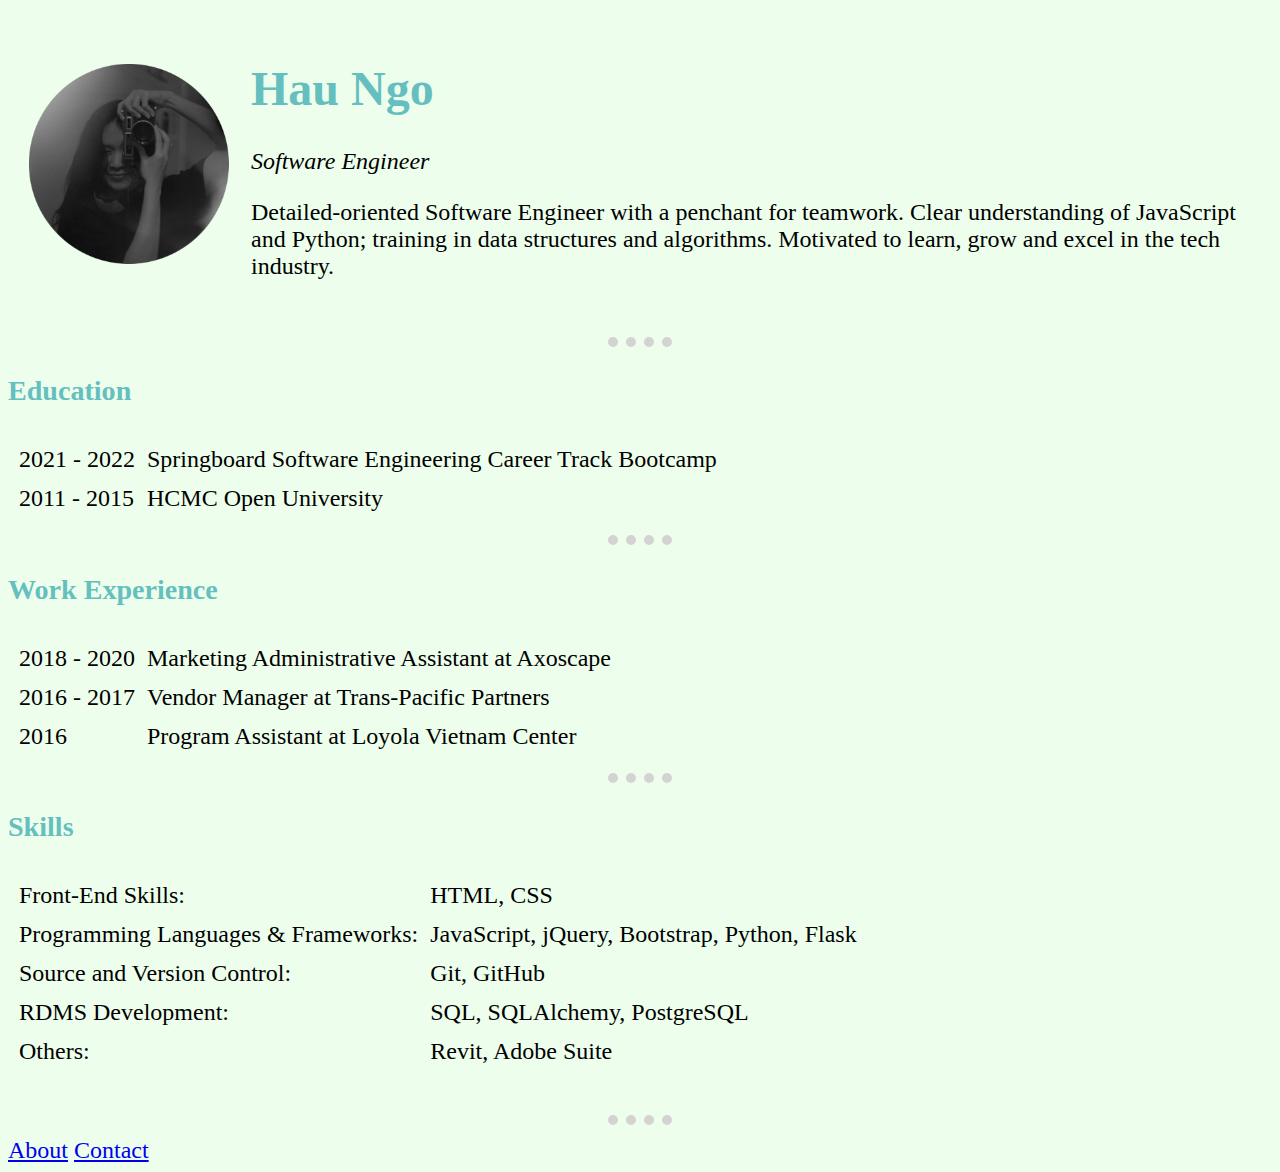
==== index.html @ a125e0e8 "updated resume" ====
<!DOCTYPE html>
<html lang="en">
<head>
    <meta charset="UTF-8">
    <meta http-equiv="X-UA-Compatible" content="IE=edge">
    <meta name="viewport" content="width=device-width, initial-scale=1.0">
    <title>Hau's Resume</title>
    <link rel="stylesheet" href="css/style.css">
</head>
<body>
    <table cellspacing="20">
        <tr>
            <td>
                <img src="images/hau-ngo.png" alt="Hau_profile_pic">
            </td>
            <td>
                <h1>Hau Ngo</h1>
                <p><em>Software Engineer</em></p>
                <p>Detailed-oriented Software Engineer with a penchant for teamwork. Clear understanding of JavaScript and Python; training in data structures and algorithms. Motivated to learn, grow and excel in the tech industry.</p>
            </td>
        </tr>
    </table>
    <hr>
    <h3>Education</h3>
    <table cellspacing="10">
        <tr>
            <td>2021 - 2022</td>
            <td>Springboard Software Engineering Career Track Bootcamp</td>
        </tr>
        <tr>
            <td>2011 - 2015</td>
            <td>HCMC Open University</td>
        </tr>
    </table>
    <hr>
    <h3>Work Experience</h3>
    <table cellspacing="10">
        <tr>
            <td>2018 - 2020</td>
            <td>Marketing Administrative Assistant at Axoscape</td>
        </tr>
        <tr>
            <td>2016 - 2017</td>
            <td>Vendor Manager at Trans-Pacific Partners</td>
        </tr>
        <tr>
            <td>2016</td>
            <td>Program Assistant at Loyola Vietnam Center</td>
        </tr>
    </table>
    <hr>
    <h3>Skills</h3>
    <table cellspacing="10">
        <tr>
            <td>Front-End Skills:</td>
            <td>HTML, CSS</td>
        </tr>
        <tr>
            <td>Programming Languages & Frameworks:</td>
            <td>JavaScript, jQuery, Bootstrap, Python, Flask</td>
        </tr>
        <tr>
            <td>Source and Version Control:</td>
            <td>Git, GitHub</td>
        </tr>
        <tr>
            <td>RDMS Development:</td>
            <td>SQL, SQLAlchemy, PostgreSQL</td>
        </tr>
        <tr>
            <td>Others:</td>
            <td>Revit, Adobe Suite</td>
        </tr>
    </table>
    <br>
    <hr>

    <a href="myhobbies.html">About</a>
    <a href="contact.html">Contact</a>
</body>
</html>
---- css/style.css ----
body {
    background-color: #edffec;
    font-size: 1.5rem;
}

hr {
    border-style: none none dotted;
    border-color: lightgrey;
    border-width: 10px;;
    width: 5%;
}

h1 {
    color: #66bfbf;
}

h3 {
    color: #66bfbf;
}
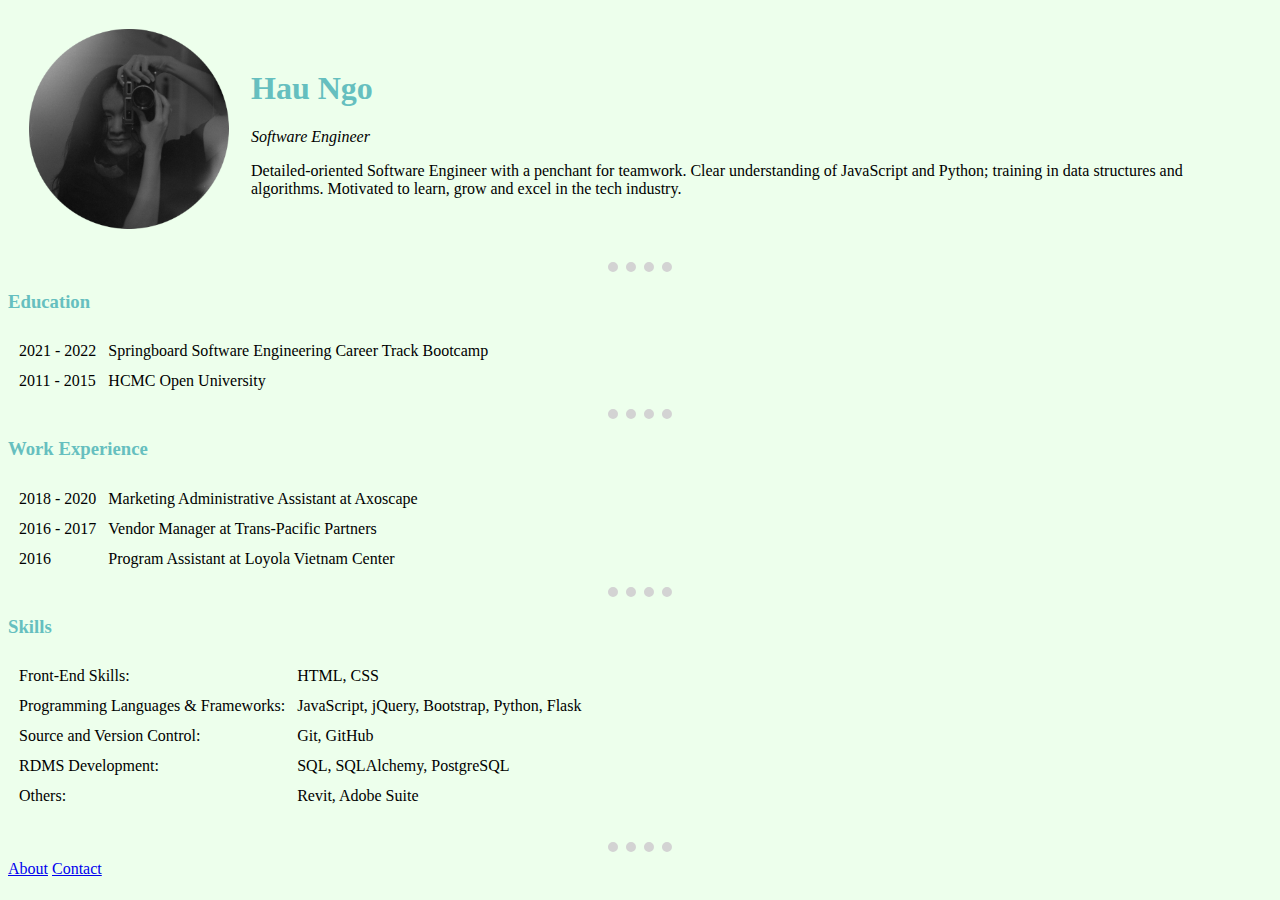
==== commit 924f39b1: "test prettier" ====
--- a/index.html
+++ b/index.html
@@ -1,81 +1,86 @@
 <!DOCTYPE html>
 <html lang="en">
-<head>
-    <meta charset="UTF-8">
-    <meta http-equiv="X-UA-Compatible" content="IE=edge">
-    <meta name="viewport" content="width=device-width, initial-scale=1.0">
+  <head>
+    <meta charset="UTF-8" />
+    <meta http-equiv="X-UA-Compatible" content="IE=edge" />
+    <meta name="viewport" content="width=device-width, initial-scale=1.0" />
     <title>Hau's Resume</title>
-    <link rel="stylesheet" href="css/style.css">
-</head>
-<body>
+    <link rel="stylesheet" href="css/style.css" />
+  </head>
+  <body>
     <table cellspacing="20">
-        <tr>
-            <td>
-                <img src="images/hau-ngo.png" alt="Hau_profile_pic">
-            </td>
-            <td>
-                <h1>Hau Ngo</h1>
-                <p><em>Software Engineer</em></p>
-                <p>Detailed-oriented Software Engineer with a penchant for teamwork. Clear understanding of JavaScript and Python; training in data structures and algorithms. Motivated to learn, grow and excel in the tech industry.</p>
-            </td>
-        </tr>
+      <tr>
+        <td>
+          <img src="images/hau-ngo.png" alt="Hau_profile_pic" />
+        </td>
+        <td>
+          <h1>Hau Ngo</h1>
+          <p><em>Software Engineer</em></p>
+          <p>
+            Detailed-oriented Software Engineer with a penchant for teamwork.
+            Clear understanding of JavaScript and Python; training in data
+            structures and algorithms. Motivated to learn, grow and excel in the
+            tech industry.
+          </p>
+        </td>
+      </tr>
     </table>
-    <hr>
+    <hr />
     <h3>Education</h3>
     <table cellspacing="10">
-        <tr>
-            <td>2021 - 2022</td>
-            <td>Springboard Software Engineering Career Track Bootcamp</td>
-        </tr>
-        <tr>
-            <td>2011 - 2015</td>
-            <td>HCMC Open University</td>
-        </tr>
+      <tr>
+        <td>2021 - 2022</td>
+        <td>Springboard Software Engineering Career Track Bootcamp</td>
+      </tr>
+      <tr>
+        <td>2011 - 2015</td>
+        <td>HCMC Open University</td>
+      </tr>
     </table>
-    <hr>
+    <hr />
     <h3>Work Experience</h3>
     <table cellspacing="10">
-        <tr>
-            <td>2018 - 2020</td>
-            <td>Marketing Administrative Assistant at Axoscape</td>
-        </tr>
-        <tr>
-            <td>2016 - 2017</td>
-            <td>Vendor Manager at Trans-Pacific Partners</td>
-        </tr>
-        <tr>
-            <td>2016</td>
-            <td>Program Assistant at Loyola Vietnam Center</td>
-        </tr>
+      <tr>
+        <td>2018 - 2020</td>
+        <td>Marketing Administrative Assistant at Axoscape</td>
+      </tr>
+      <tr>
+        <td>2016 - 2017</td>
+        <td>Vendor Manager at Trans-Pacific Partners</td>
+      </tr>
+      <tr>
+        <td>2016</td>
+        <td>Program Assistant at Loyola Vietnam Center</td>
+      </tr>
     </table>
-    <hr>
+    <hr />
     <h3>Skills</h3>
     <table cellspacing="10">
-        <tr>
-            <td>Front-End Skills:</td>
-            <td>HTML, CSS</td>
-        </tr>
-        <tr>
-            <td>Programming Languages & Frameworks:</td>
-            <td>JavaScript, jQuery, Bootstrap, Python, Flask</td>
-        </tr>
-        <tr>
-            <td>Source and Version Control:</td>
-            <td>Git, GitHub</td>
-        </tr>
-        <tr>
-            <td>RDMS Development:</td>
-            <td>SQL, SQLAlchemy, PostgreSQL</td>
-        </tr>
-        <tr>
-            <td>Others:</td>
-            <td>Revit, Adobe Suite</td>
-        </tr>
+      <tr>
+        <td>Front-End Skills:</td>
+        <td>HTML, CSS</td>
+      </tr>
+      <tr>
+        <td>Programming Languages & Frameworks:</td>
+        <td>JavaScript, jQuery, Bootstrap, Python, Flask</td>
+      </tr>
+      <tr>
+        <td>Source and Version Control:</td>
+        <td>Git, GitHub</td>
+      </tr>
+      <tr>
+        <td>RDMS Development:</td>
+        <td>SQL, SQLAlchemy, PostgreSQL</td>
+      </tr>
+      <tr>
+        <td>Others:</td>
+        <td>Revit, Adobe Suite</td>
+      </tr>
     </table>
-    <br>
-    <hr>
+    <br />
+    <hr />
 
     <a href="myhobbies.html">About</a>
     <a href="contact.html">Contact</a>
-</body>
+  </body>
 </html>
--- a/css/style.css
+++ b/css/style.css
@@ -1,19 +1,18 @@
 body {
-    background-color: #edffec;
-    font-size: 1.5rem;
+  background-color: #edffec;
 }
 
 hr {
-    border-style: none none dotted;
-    border-color: lightgrey;
-    border-width: 10px;;
-    width: 5%;
+  border-style: none none dotted;
+  border-color: lightgrey;
+  border-width: 10px;
+  width: 5%;
 }
 
 h1 {
-    color: #66bfbf;
+  color: #66bfbf;
 }
 
 h3 {
-    color: #66bfbf;
+  color: #66bfbf;
 }
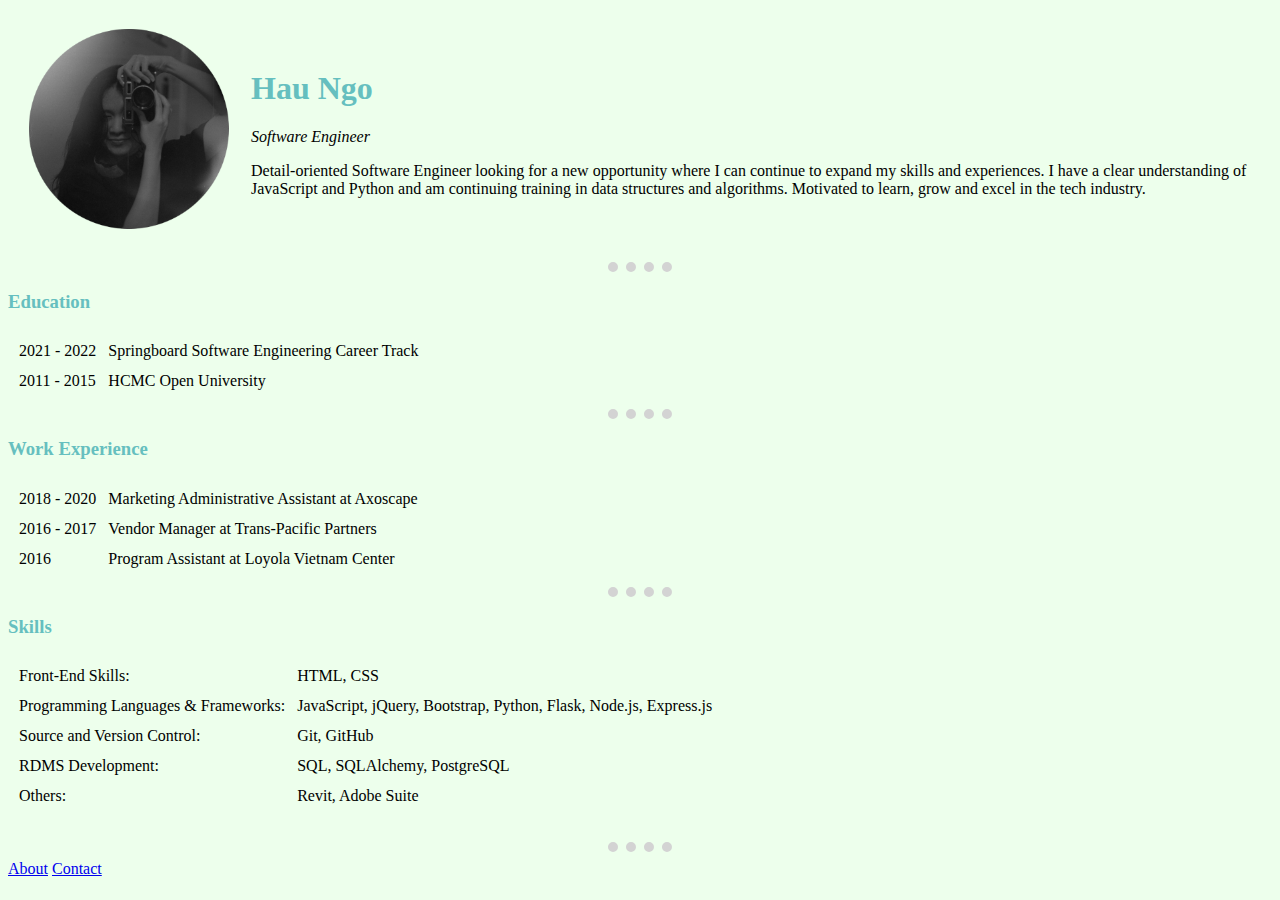
==== commit 90dbf681: "updated skills" ====
--- a/index.html
+++ b/index.html
@@ -17,10 +17,11 @@
           <h1>Hau Ngo</h1>
           <p><em>Software Engineer</em></p>
           <p>
-            Detailed-oriented Software Engineer with a penchant for teamwork.
-            Clear understanding of JavaScript and Python; training in data
-            structures and algorithms. Motivated to learn, grow and excel in the
-            tech industry.
+            Detail-oriented Software Engineer looking for a new opportunity
+            where I can continue to expand my skills and experiences. I have a
+            clear understanding of JavaScript and Python and am continuing
+            training in data structures and algorithms. Motivated to learn, grow
+            and excel in the tech industry.
           </p>
         </td>
       </tr>
@@ -30,7 +31,7 @@
     <table cellspacing="10">
       <tr>
         <td>2021 - 2022</td>
-        <td>Springboard Software Engineering Career Track Bootcamp</td>
+        <td>Springboard Software Engineering Career Track</td>
       </tr>
       <tr>
         <td>2011 - 2015</td>
@@ -62,7 +63,9 @@
       </tr>
       <tr>
         <td>Programming Languages & Frameworks:</td>
-        <td>JavaScript, jQuery, Bootstrap, Python, Flask</td>
+        <td>
+          JavaScript, jQuery, Bootstrap, Python, Flask, Node.js, Express.js
+        </td>
       </tr>
       <tr>
         <td>Source and Version Control:</td>
